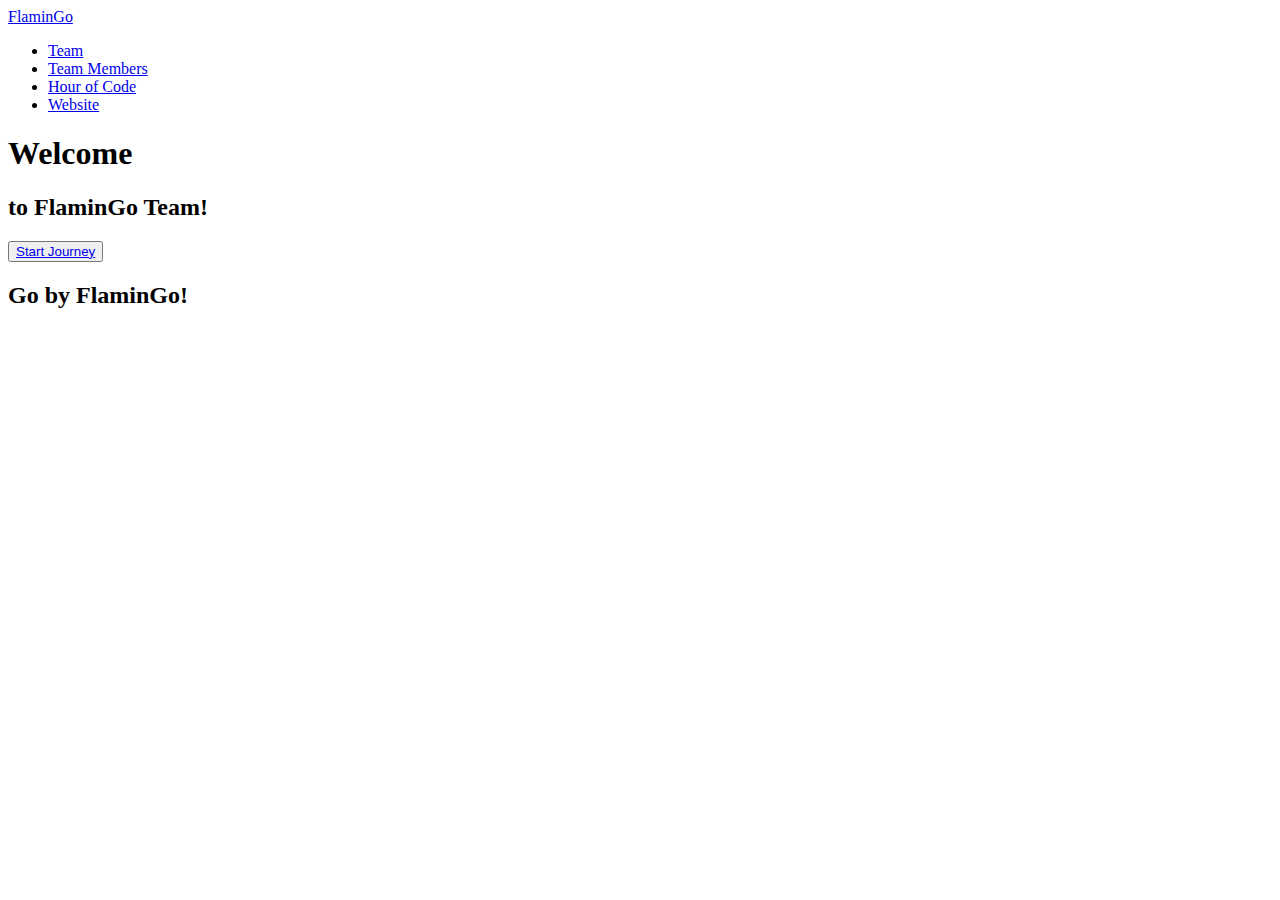
==== index.html @ 38cd4263 "Update and rename README.md to index.html" ====
<!DOCTYPE html>
<html lang="en">
<head>
    <meta charset="UTF-8">
    <meta http-equiv="X-UA-Compatible" content="IE=edge">
    <meta name="viewport" content="width=device-width, initial-scale=1.0">
    <title>FlaminGo</title>
    <link rel="stylesheet" href="style.css">
   
    
</head>
<body>
    <div class = "page1">
        <div class= "navbar">
            <div class = "teamname">
                <a href="#">FlaminGo</a>
            </div>
            <ul>
                <li><a class= "highlight2" href = "team.html">Team</a></li>
                <li><a href = "members.html">Team Members</a></li>
                <li><a href = "lastpage.html">Hour of Code</a></li>
                <li><a href = "lastpage.html#website">Website</a></li>
            </ul>
            
            </div>
            <div class="centerofpage1">
                <h1>Welcome</h1>
        <h2>to FlaminGo Team!</h2>
            <div class="next">
                <button><a href = "team.html">Start Journey</a></button>
            </div>
        </div>
        <div class = "bottomofpage1">
            <h2>Go by FlaminGo!</h2>
        </div>
        
    </div>  
</body>
</html>
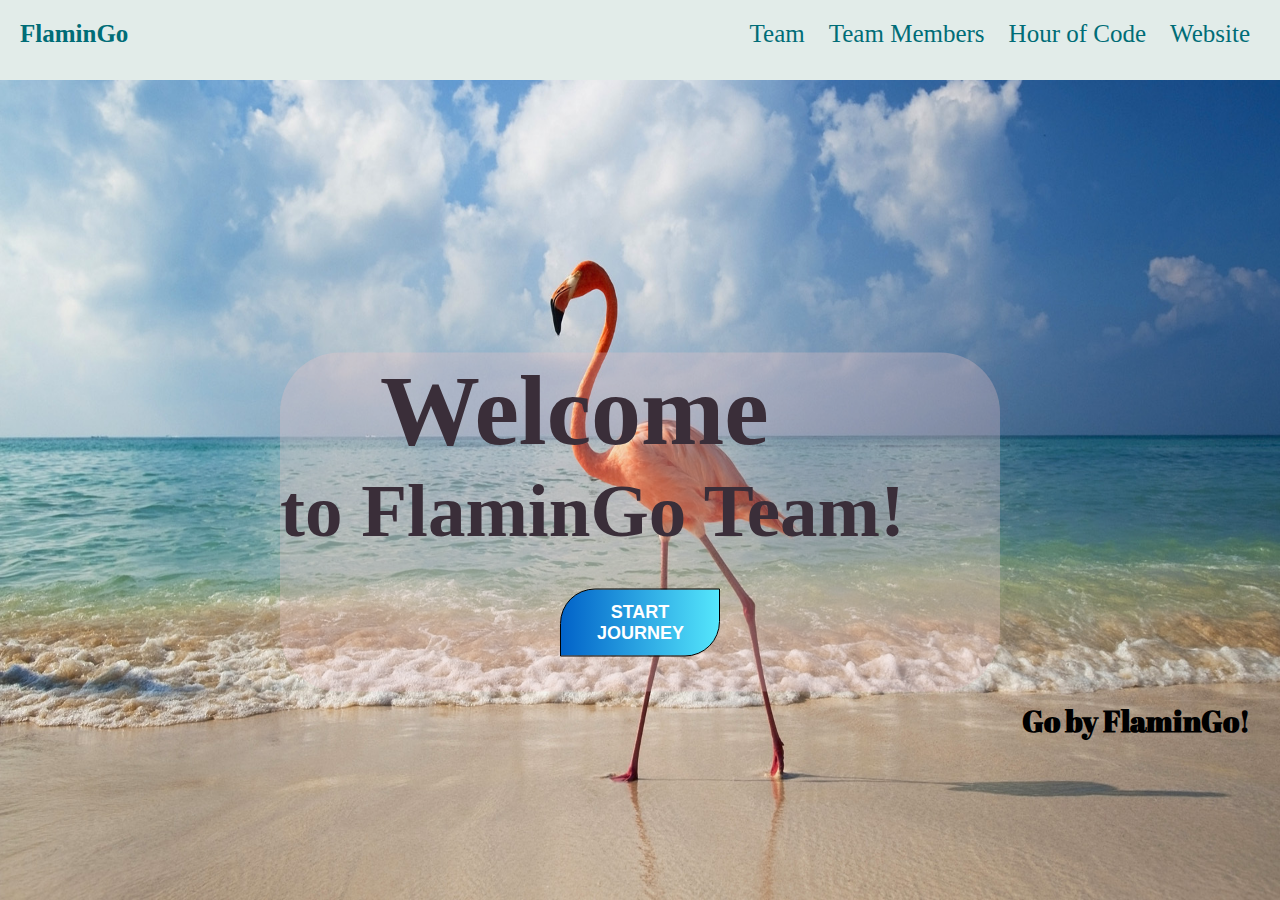
==== commit 42afe3fc: "Add files via upload" ====
--- a/index.html
+++ b/index.html
@@ -1,39 +1,39 @@
-<!DOCTYPE html>
-<html lang="en">
-<head>
-    <meta charset="UTF-8">
-    <meta http-equiv="X-UA-Compatible" content="IE=edge">
-    <meta name="viewport" content="width=device-width, initial-scale=1.0">
-    <title>FlaminGo</title>
-    <link rel="stylesheet" href="style.css">
-   
-    
-</head>
-<body>
-    <div class = "page1">
-        <div class= "navbar">
-            <div class = "teamname">
-                <a href="#">FlaminGo</a>
-            </div>
-            <ul>
-                <li><a class= "highlight2" href = "team.html">Team</a></li>
-                <li><a href = "members.html">Team Members</a></li>
-                <li><a href = "lastpage.html">Hour of Code</a></li>
-                <li><a href = "lastpage.html#website">Website</a></li>
-            </ul>
-            
-            </div>
-            <div class="centerofpage1">
-                <h1>Welcome</h1>
-        <h2>to FlaminGo Team!</h2>
-            <div class="next">
-                <button><a href = "team.html">Start Journey</a></button>
-            </div>
-        </div>
-        <div class = "bottomofpage1">
-            <h2>Go by FlaminGo!</h2>
-        </div>
-        
-    </div>  
-</body>
-</html>
+<!DOCTYPE html>
+<html lang="en">
+<head>
+    <meta charset="UTF-8">
+    <meta http-equiv="X-UA-Compatible" content="IE=edge">
+    <meta name="viewport" content="width=device-width, initial-scale=1.0">
+    <title>FlaminGo</title>
+    <link rel="stylesheet" href="style.css">
+   
+    
+</head>
+<body>
+    <div class = "page1">
+        <div class= "navbar">
+            <div class = "teamname">
+                <a href="#">FlaminGo</a>
+            </div>
+            <ul>
+                <li><a class= "highlight2" href = "team.html">Team</a></li>
+                <li><a href = "members.html">Team Members</a></li>
+                <li><a href = "lastpage.html">Hour of Code</a></li>
+                <li><a href = "lastpage.html#website">Website</a></li>
+            </ul>
+            
+            </div>
+            <div class="centerofpage1">
+                <h1>Welcome</h1>
+        <h2>to FlaminGo Team!</h2>
+            <div class="next">
+                <button><a href = "team.html">Start Journey</a></button>
+            </div>
+        </div>
+        <div class = "bottomofpage1">
+            <h2>Go by FlaminGo!</h2>
+        </div>
+        
+    </div>  
+</body>
+</html>--- a/style.css
+++ b/style.css
@@ -0,0 +1,377 @@
+@import url('https://fonts.googleapis.com/css2?family=Abril+Fatface&family=Estonia&family=Lobster&family=Roboto:ital,wght@1,100&family=Space+Mono&display=swap');
+@import url('https://fonts.googleapis.com/css2?family=Open+Sans:wght@500&display=swap');
+@import url('https://fonts.googleapis.com/css2?family=Montserrat:wght@900&display=swap');
+*{
+    margin: 0;
+    padding: 0;
+}
+.page1{
+    background: url(Flamingo.jpg);
+    height: 100vh;
+    background-size: 100% 100%;
+}
+.navbar{
+    width:100%;
+    height:80px;
+    background: #e2ece9;
+}
+.teamname{
+    display: inline-block;
+    margin-top: 20px;
+    margin-left: 20px;
+}
+.navbar .teamname a{
+    text-decoration: none;
+    font-size: 25px;
+    font-family: Georgia, 'Times New Roman', Times, serif;
+    color: #006d77;
+    font-weight: bold;
+}
+.navbar ul{
+    float:right;
+    margin-right: 20px;
+}
+.navbar ul li{
+    list-style: 0;
+    display: inline-block;
+    margin: 20px 10px;
+}
+.navbar ul li a{
+    text-decoration: none;
+    font-size: 25px;
+    font-family: Georgia, 'Times New Roman', Times, serif;
+    color: #006d77;
+}
+.navbar ul li a.highlight,
+.navbar ul li a:hover{
+    background-color: pink;
+    border-radius: 0%;
+
+}
+.centerofpage1{
+    position: absolute;
+    top: 58%;
+    left: 50%;
+    transform: translate(-50%,-50%);
+    font-family: Georgia, 'Times New Roman', Times, serif;
+    border-radius: 60px;
+    font-size: 50px;
+    color: #3a2e39;
+    background-color:rgba(238, 198, 202, 30%);
+}
+.centerofpage1 h1{
+    margin-left: 100px;
+}
+.next {
+    margin: 35px 280px;   
+}
+
+.next button {
+
+    min-height: 60px;
+    width: 160px;
+    font-size: 20px;
+    cursor: pointer;
+    color:white;
+    border: solid 1px black;
+    background: linear-gradient(90deg,#0162c8,#55e7fc);
+    display: flex;
+   flex-direction: column;
+    border-top-left-radius: 35px;
+   border-bottom-right-radius: 35px;
+    
+}
+.next button a{
+    font-weight: bold;
+    text-decoration: none;
+    position:relative;
+    display:inline-block;
+    padding: 12px 36px;
+    text-transform: uppercase;
+    font-size: 18px;
+   color: white;
+
+}
+
+.bottomofpage1{
+    margin-top: 620px;
+    float: right;
+    margin-right: 30px;
+   font-size: 20px;
+   font-family: 'Abril Fatface', cursive;
+   outline: none;
+   font-weight: normal;
+   
+}
+.page2{
+    background: url(tec.jpeg);
+    height: 100vh;
+    background-size: 100% 100%;
+    
+}
+.navbar2{
+    width:100%;
+    height:60px;
+    background: rgb(1, 1, 19);
+}
+
+.navbar2 .teamname a{
+    text-decoration: none;
+    font-size: 25px;
+    font-family: Georgia, 'Times New Roman', Times, serif;
+    color: white;
+    font-weight: bold;
+}
+.navbar2 ul{
+    float:right;
+    margin-right: 20px;
+}
+.navbar2 ul li{
+    list-style: 0;
+    display: inline-block;
+    margin: 20px 10px;
+}
+.navbar2 ul li a{
+    text-decoration: none;
+    font-size: 25px;
+    font-family: Georgia, 'Times New Roman', Times, serif;
+    color: white;
+}
+.navbar2 ul li a.highlight,
+.navbar2 ul li a:hover{
+    background: peru;
+    border-radius: 0%;
+
+}
+.slogan h3{
+    margin-right: 20px;
+    margin-top: 0px;
+    font-family: Georgia, 'Times New Roman', Times, serif;
+    font-size: 20px;
+    float: right;
+}
+.dp{
+    margin-left: 10px;
+
+}
+.teampage {
+    color: #ffffff;
+    font-family: 'Open Sans', sans-serif;
+    margin-left: 20px;
+}
+ .par1{
+    
+    
+    font-size: large;
+    
+}
+
+.button2{
+    float: right;
+    margin-top: 40px;
+    margin-right: 20px;
+}
+.button2 a{
+    
+    color: white;
+    font-weight: bold;
+}
+.par2{
+    background-color: rgba(0, 0, 0, 0.9);
+    
+    width: 50%;
+    height: 170px;
+    text-align: left;
+    font-size: large;
+    
+}
+.par2andpic{
+    display: flex;
+}
+.logopic{
+    width: 200px;
+    height: 200px;
+    
+    margin-left: 100px;
+}
+.Descriptionofname h1{
+    font-weight: bold;
+
+}
+
+.navbar3{
+    width:100%;
+    height:60px;
+    background: rgb(0, 0, 0);
+}
+
+.navbar3 .teamname a{
+    text-decoration: none;
+    font-size: 25px;
+    font-family: Georgia, 'Times New Roman', Times, serif;
+    color: white;
+    font-weight: bold;
+}
+.navbar3 ul{
+    float:right;
+    margin-right: 20px;
+}
+.navbar3 ul li{
+    list-style: 0;
+    display: inline-block;
+    margin: 20px 10px;
+}
+.navbar3 ul li a{
+    text-decoration: none;
+    font-size: 25px;
+    font-family: Georgia, 'Times New Roman', Times, serif;
+    color: white;
+}
+.navbar3 ul li a.highlight,
+.navbar3 ul li a:hover{
+    background: peru;
+    border-radius: 0%;
+
+}
+.page3{
+    background-image: url(Black.jpg);
+    height: 210vh;
+    background-size: 100% 100%;
+}
+.decor{
+    width: 250px;
+    height: 1000px;
+    float: right;
+    margin-right: 50px;
+}
+.teammembers{
+    margin-left: 20px;
+    
+}
+.listofmembers{
+    color: white;
+    font-size: 30px;
+    font-family:sans-serif;
+}
+
+.listofmembers2 a{
+    color: white;
+    text-decoration: none;
+    font-size: 20px;
+    font-family:sans-serif;
+}
+.Namig{
+    color: white;
+    font-family: sans-serif;
+    margin-left: 20px;
+    
+}
+.Namigp{
+    width: 40%;
+    text-align: justify;
+    
+}
+.namigandpic{
+    display: flex;
+}
+.namigpic{
+    margin-left: 100px;
+    width: 210px;
+    height: 200px;
+}
+.Fuad{
+    color: white;
+    font-family: sans-serif;
+    margin-left: 20px;
+    
+}
+.Fuadgp{
+    width: 40%;
+    text-align: justify;
+    
+}
+.fuadandpic{
+    display: flex;
+}
+.fuadpic{
+    margin-left: 100px;
+    width: 210px;
+    height: 200px;
+}
+.Khalid{
+    color: white;
+    font-family: sans-serif;
+    margin-left: 20px;
+    
+}
+.Khalidp{
+    width: 40%;
+    text-align: justify;
+    
+}
+.khalidandpic{
+    display: flex;
+}
+.khalidpic{
+    margin-left: 100px;
+    width: 200px;
+    height: 200px;
+    margin-right: 10px;
+}
+.Noel{
+    color: white;
+    font-family: sans-serif;
+    margin-left: 20px;
+    
+}
+.noelp{
+    width: 40%;
+    text-align: justify;
+    
+}
+.noelpandpic{
+    display: flex;
+}
+.noelpic{
+    margin-left: 100px;
+    width: 200px;
+    height: 200px;
+    margin-right: 10px;
+}
+.page4{
+    background-color:black ;
+    height: 250vh;
+    background-size: 100% 100%;
+}
+.expe{
+    font-family: sans-serif;
+    margin-left: 15px;
+    font-weight: bold;
+    text-align: justify;
+padding-right: 15px;
+color: white;
+}
+
+.table1 th{
+    
+     width: 60%;
+     border: 2px solid #099FFF;
+}
+.table1 td{
+    
+    width: 60%;
+    border: 2px solid #099FFF;
+}
+
+.websitee{
+    font-family: sans-serif;
+    margin-left: 15px;
+    font-weight: bold;
+    text-align: justify;
+padding-right: 15px;
+color: white;
+}
+.kb{
+    width: 100%;
+    height: 400px;
+}
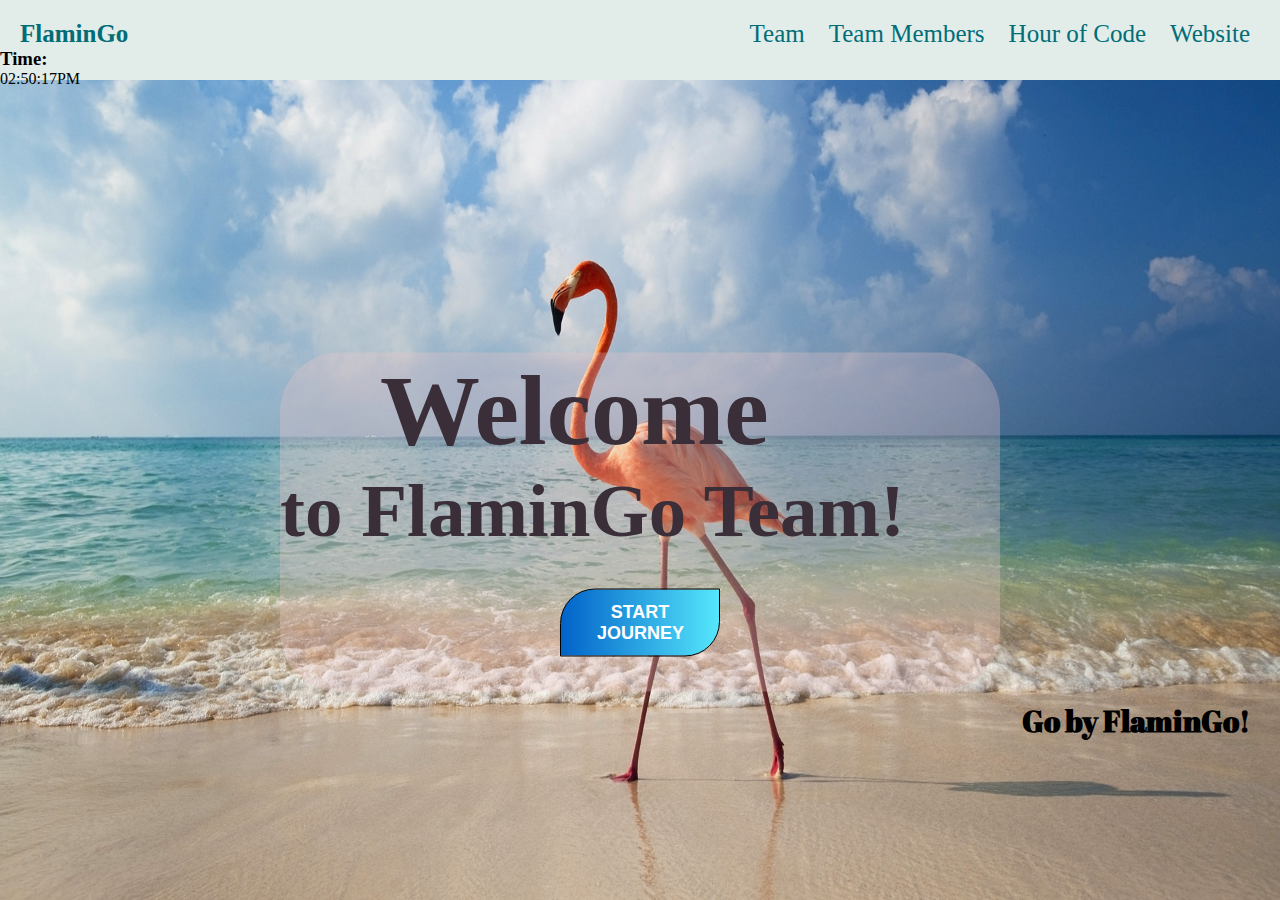
==== commit 3bd2d316: "Update index.html" ====
--- a/index.html
+++ b/index.html
@@ -21,8 +21,10 @@
                 <li><a href = "lastpage.html">Hour of Code</a></li>
                 <li><a href = "lastpage.html#website">Website</a></li>
             </ul>
-            
-            </div>
+            <div class = "timeandtext">
+            <div class = "texttime"><h3>Time:</h3></div>
+            <div class= "java" id = "time"></div>
+            </div></div>
             <div class="centerofpage1">
                 <h1>Welcome</h1>
         <h2>to FlaminGo Team!</h2>
@@ -34,6 +36,7 @@
             <h2>Go by FlaminGo!</h2>
         </div>
         
-    </div>  
+    </div> 
+    <script src = "time.js"></script> 
 </body>
-</html>+</html>
